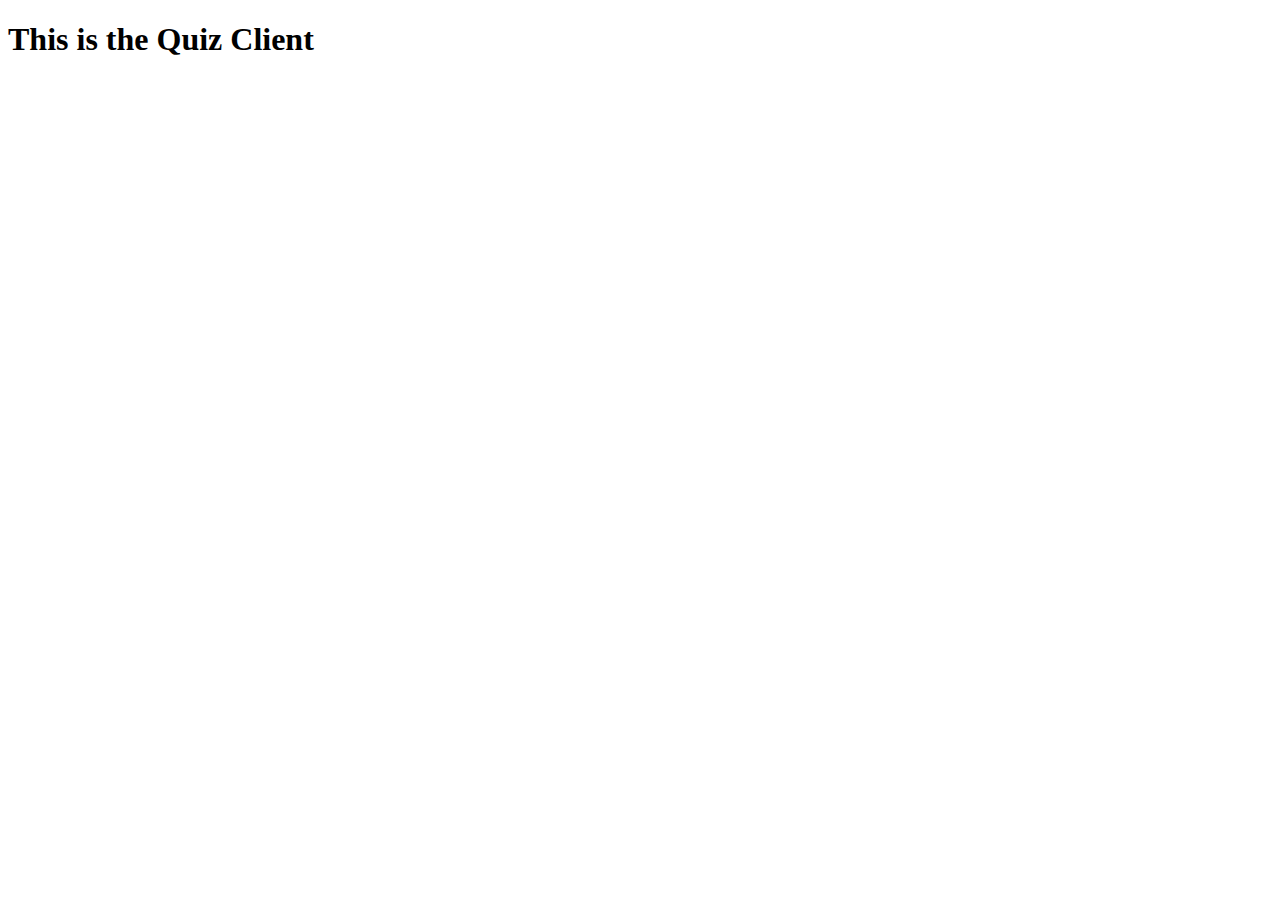
==== index.html @ 276dcd6d "Initial Setup" ====
<!DOCTYPE html>
<html lang="en">
<head>
    <meta charset="UTF-8">
    <meta http-equiv="X-UA-Compatible" content="IE=edge">
    <meta name="viewport" content="width=device-width, initial-scale=1.0">
    <title>Document</title>
</head>
<body>
    <h1>This is the Quiz Client</h1>
</body>
</html>
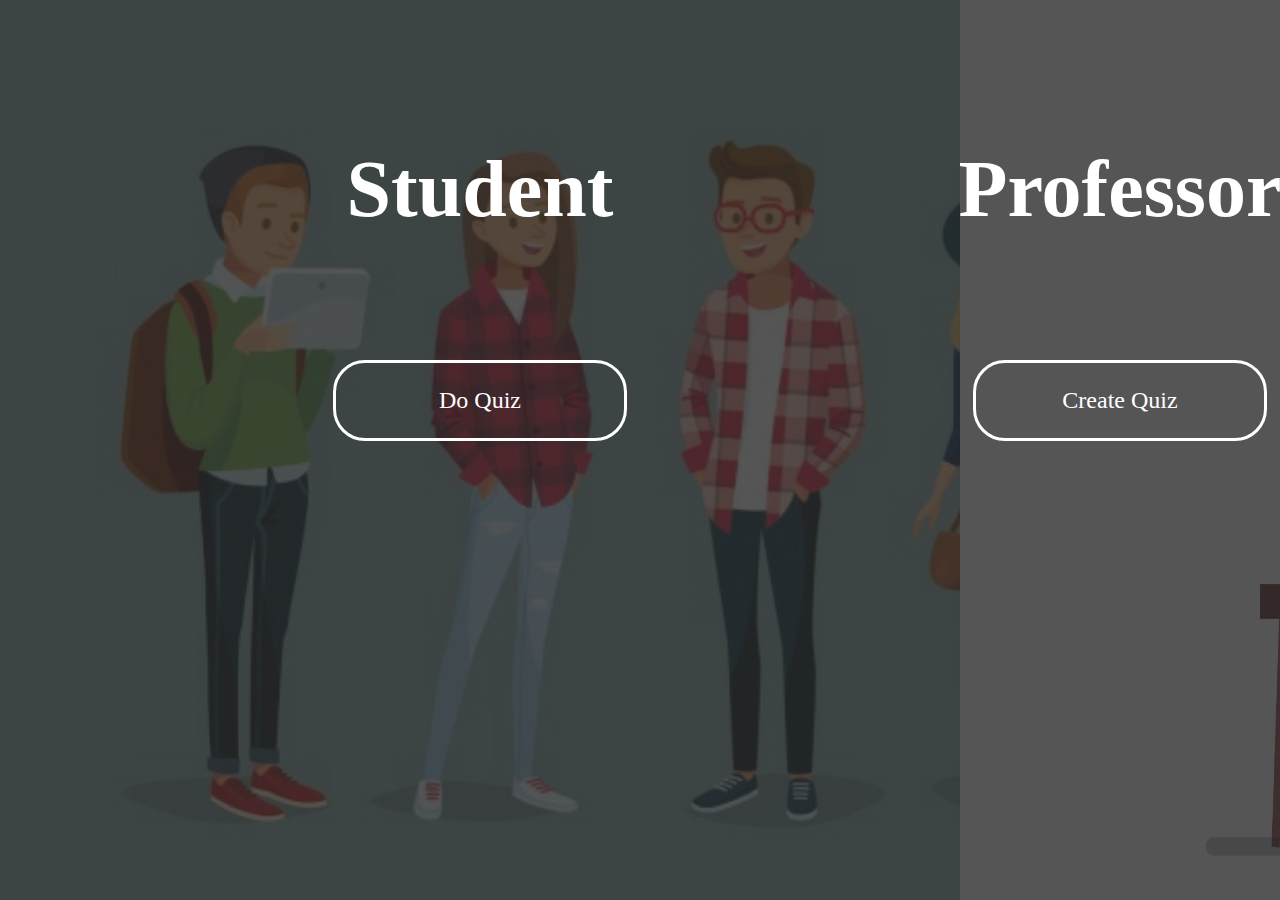
==== commit 79830840: "Added front page for user selection" ====
--- a/index.html
+++ b/index.html
@@ -1,12 +1,39 @@
-<!DOCTYPE html>
+<!doctype html>
 <html lang="en">
+
 <head>
-    <meta charset="UTF-8">
-    <meta http-equiv="X-UA-Compatible" content="IE=edge">
-    <meta name="viewport" content="width=device-width, initial-scale=1.0">
-    <title>Document</title>
+    <!-- Required meta tags -->
+    <meta charset="utf-8">
+    <meta name="viewport" content="width=device-width, initial-scale=1">
+
+    <!-- Bootstrap CSS -->
+    <link href="https://cdn.jsdelivr.net/npm/bootstrap@5.0.0-beta2/dist/css/bootstrap.min.css" rel="stylesheet"
+        integrity="sha384-BmbxuPwQa2lc/FVzBcNJ7UAyJxM6wuqIj61tLrc4wSX0szH/Ev+nYRRuWlolflfl" crossorigin="anonymous">
+
+    <link rel="stylesheet" href="./css/style.css">
+
+    <title>Landing Page</title>
 </head>
+
 <body>
-    <h1>This is the Quiz Client</h1>
+    <div class="container-index">
+        <div class="split left">
+            <h1 class="title-index">Student</h1>
+            <a href="user.html" class="btn-index">Do Quiz</a>
+        </div>
+        <div class="split right">
+            <h1 class="title-index">Professor </h1>
+            <a href="admin.html" class="btn-index">Create Quiz</a>
+        </div>
+    </div>
+
+
+    <!-- Option 1: Bootstrap Bundle with Popper -->
+    <script src="https://cdn.jsdelivr.net/npm/bootstrap@5.0.0-beta2/dist/js/bootstrap.bundle.min.js"
+        integrity="sha384-b5kHyXgcpbZJO/tY9Ul7kGkf1S0CWuKcCD38l8YkeH8z8QjE0GmW1gYU5S9FOnJ0"
+        crossorigin="anonymous"></script>
+
+    <script src="js/app.js" type="module"></script>
 </body>
+
 </html>--- a/css/style.css
+++ b/css/style.css
@@ -0,0 +1,114 @@
+body {
+  height: 100vh;
+  margin: 0;
+}
+
+.container-index {
+  width: 100%;
+  height: 100%;
+  position: relative;
+}
+
+.title-index {
+  font-size: 5rem;
+  color: #fff;
+  position: absolute;
+  left: 50%;
+  top: 10%;
+  transform: translateX(-50%);
+}
+
+.btn-index {
+  position: absolute;
+  display: flex;
+  align-items: center;
+  justify-content: center;
+  left: 50%;
+  top: 40%;
+  transform: translateX(-50%);
+  text-decoration: none;
+  color: #fff;
+  border: #fff solid 0.2rem;
+  border-radius: 2rem;
+  font-size: 1.5rem;
+  width: 15rem;
+  padding: 1.5rem;
+}
+
+.split.left .btn-index:hover {
+  background-color: rgb(231, 211, 28);
+  border-color: rgb(231, 211, 28);
+  color: #333;
+}
+
+.split.right .btn-index:hover {
+  background-color: rgb(40, 207, 40);
+  border-color: rgb(40, 207, 40);
+  color: #333;
+}
+
+.split {
+  position: absolute;
+  width: 50%;
+  height: 100%;
+  overflow: hidden;
+}
+
+.split.left {
+  left: 0;
+  background: url('../img/student.jpeg');
+  background-repeat: no-repeat;
+  background-size: cover;
+}
+
+.split.left::before {
+  content: '';
+  position: absolute;
+  width: 100%;
+  height: 100%;
+  background-color: rgba(43, 43, 43, 0.8);
+}
+
+.split.right {
+  right: 0;
+  background: url('../img/teacher.jpeg');
+  background-repeat: no-repeat;
+  background-size: cover;
+}
+
+.split.right::before {
+  content: '';
+  position: absolute;
+  width: 100%;
+  height: 100%;
+  background-color: rgba(43, 43, 43, 0.8);
+}
+
+.split.right,
+.split.left,
+.split.right::before,
+.split.left::before {
+  transition: all 1200ms ease-in-out;
+}
+
+.hover-left .left,
+.hover-right .right {
+  width: 75%;
+}
+
+.hover-left .right,
+.hover-right .left {
+  width: 25%;
+}
+
+@media (max-width: 800px) {
+  h1 {
+    font-size: 2rem;
+    top: 30%;
+  }
+
+  .btn-index {
+    padding: 1.2rem;
+    width: 12rem;
+  }
+}
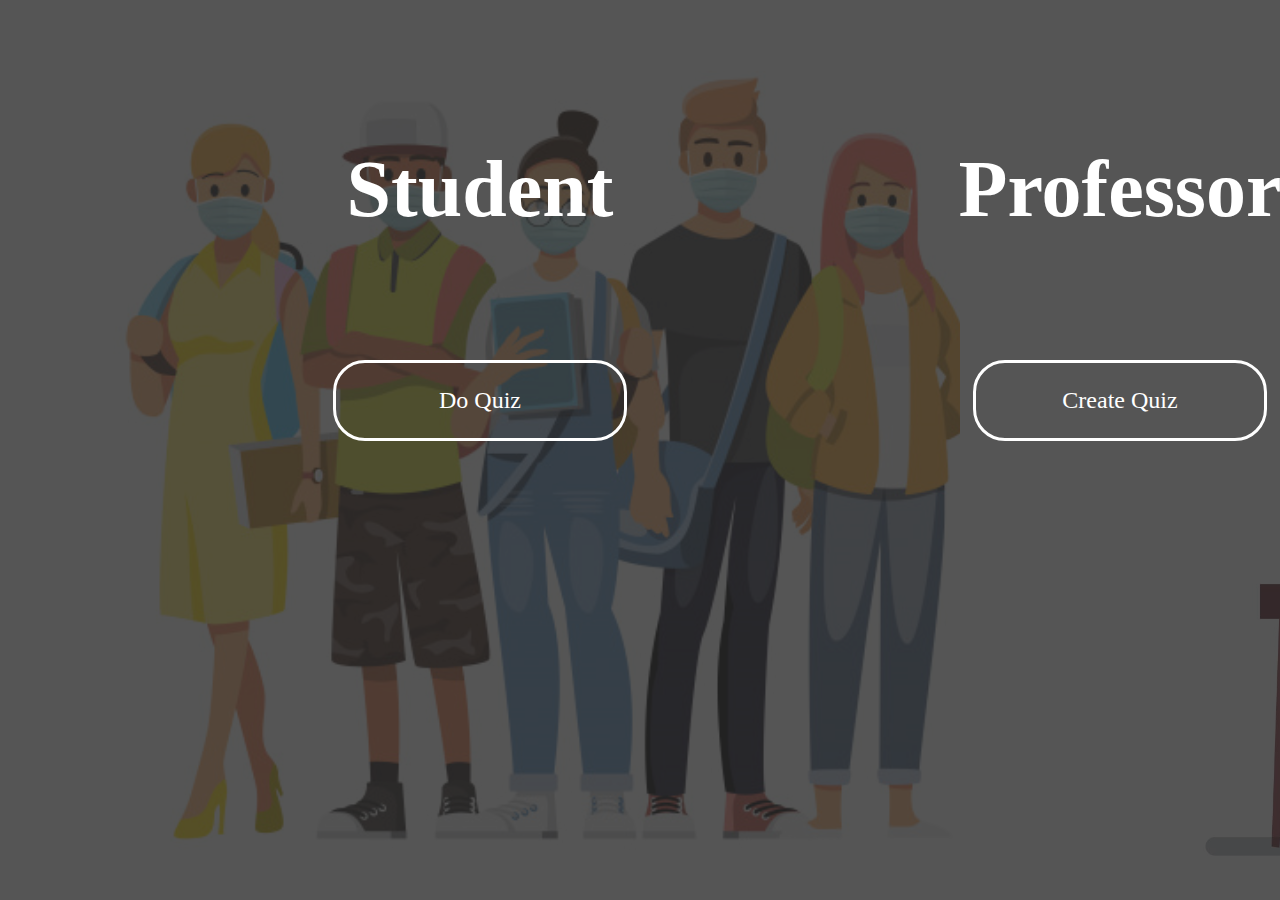
==== commit c40e0e55: "Seperated admin and users into their folders" ====
--- a/index.html
+++ b/index.html
@@ -19,11 +19,11 @@
     <div class="container-index">
         <div class="split left">
             <h1 class="title-index">Student</h1>
-            <a href="user.html" class="btn-index">Do Quiz</a>
+            <a href="./user/index.html" class="btn-index">Do Quiz</a>
         </div>
         <div class="split right">
             <h1 class="title-index">Professor </h1>
-            <a href="admin.html" class="btn-index">Create Quiz</a>
+            <a href="./admin/index.html" class="btn-index">Create Quiz</a>
         </div>
     </div>
 
